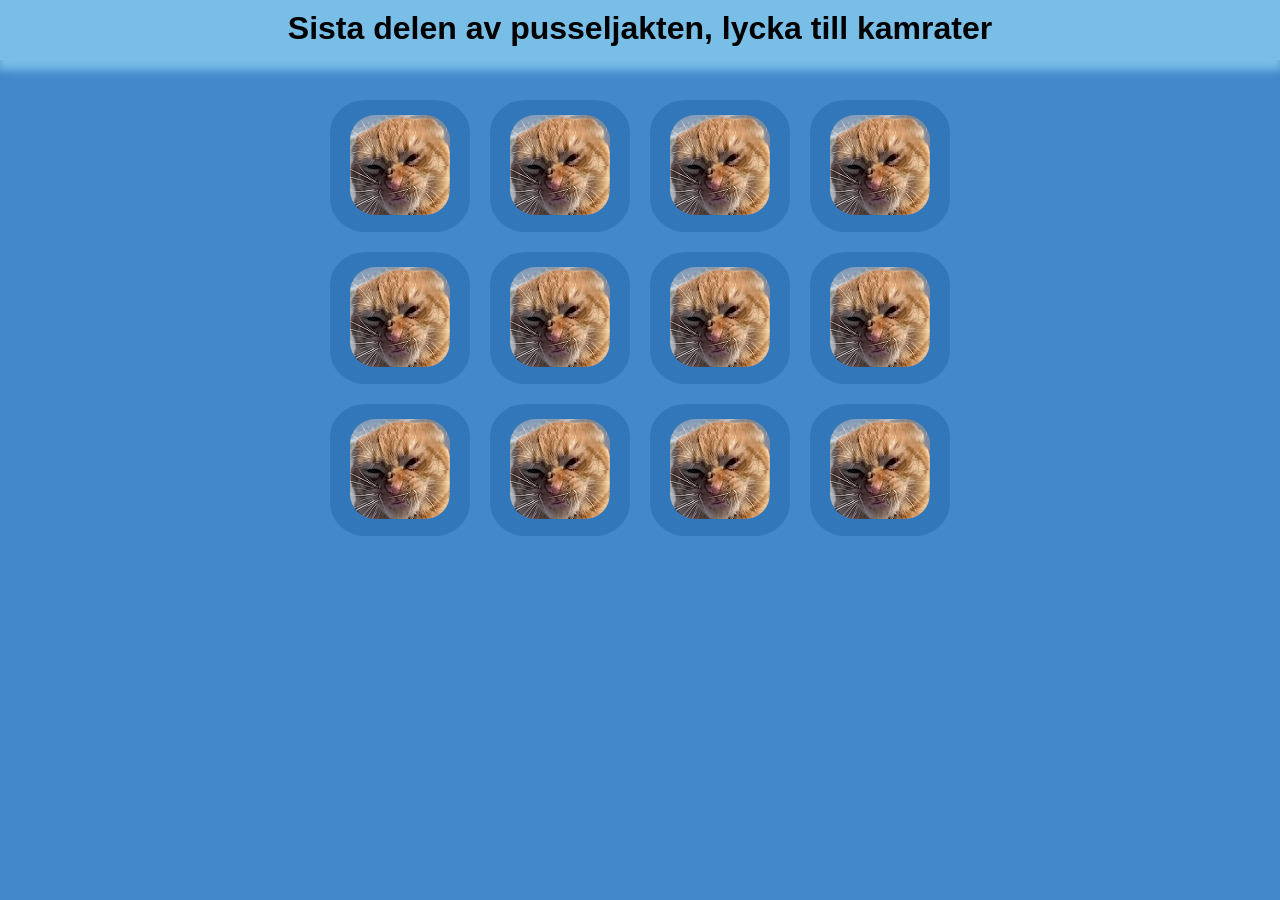
==== index.html @ 028fb8a0 "stavfel stavfel i bildlänk" ====
<!DOCTYPE html>
<html lang="en">
<head>
    <meta charset="UTF-8">
    <title>Skrr</title>

    <!-- länka .css -->
    <link rel="stylesheet" href="stylesheet.css" >
</head>
<body>

<!-- headern startar här -->
    <div id="header">
        <header>
            <h1>Sista delen av pusseljakten, lycka till kamrater</h1>
        </header>
    </div>
<!-- innehållet startar med en stor container #page -->
    <div id="page">

        <!-- container för samtliga bilder -->
    <div id="pictures">
      
        <p></p>
        <div class="picture">
          <img src="images/exempelbild.jpg" alt="1"/>
        </div>
        <div class="picture">
          <img src="images/exempelbild.jpg" alt="2"/>
        </div>
        <div class="picture">
          <img src="images/exempelbild.jpg" alt="3"/>
        </div>
        <div class="picture">
          <img src="images/exempelbild.jpg" alt="4"/>
        </div>
        <div class="picture">
          <img src="images/exempelbild.jpg" alt="5"/>
        </div>
        <div class="picture">
          <img src="images/exempelbild.jpg" alt="6"/>
        </div>
        <div class="picture">
          <img src="images/exempelbild.jpg" alt="7"/>
        </div>
        <div class="picture">
          <img src="images/exempelbild.jpg" alt="8"/>
        </div>
        <div class="picture">
          <img src="images/exempelbild.jpg" alt="9"/>
        </div>
        <div class="picture">
          <img src="images/exempelbild.jpg" alt="11"/>
        </div>
        <div class="picture">
          <img src="images/exempelbild.jpg" alt="12"/>
        </div>
        <div class="picture">
          <img src="images/exempelbild.jpg" alt="13"/>
        </div>
    </div>

</body>
</html>
---- stylesheet.css ----
/* font-style och margin som grund */
* {font-family: Helvetica, Verdana, Roboto, sans-serif;  margin: 0 auto;}


/* bakgrundsfärg och den stora containern för varje sida */
body { background-color: #4488CC;}
#page {text-align:center; width:640px; color:white; margin-top:30px;}


/* hela headern och sociala mediernas länkar */
header {background-color: #78BEE6; width:100%;  height:60px;  text-align:center;   -webkit-box-shadow: 0px 8px 8px 2px rgba(120,190,230,1); -moz-box-shadow: 0px 8px 8px 2px rgba(120,190,230,1);}
header h1 {padding-top: 10px; color: #000000;}

/* receptlistor */
#pictures  {position: relative; width: 100%; position: center;}
.picture { float:left; width: 110px; padding: 15px; margin: 10px; background-color: #3377BB; border-radius: 25%; font-size: 10px;}
.picture img { width: 100px; height: 100px; border-radius: 25%;  }
10+15+110+15+10 = 160px,	640/160 = 4


/* diverse regler som jag inte kunde placera bättre utan konflikt */
h1 {font-size:32px;} /* stor rubrik */
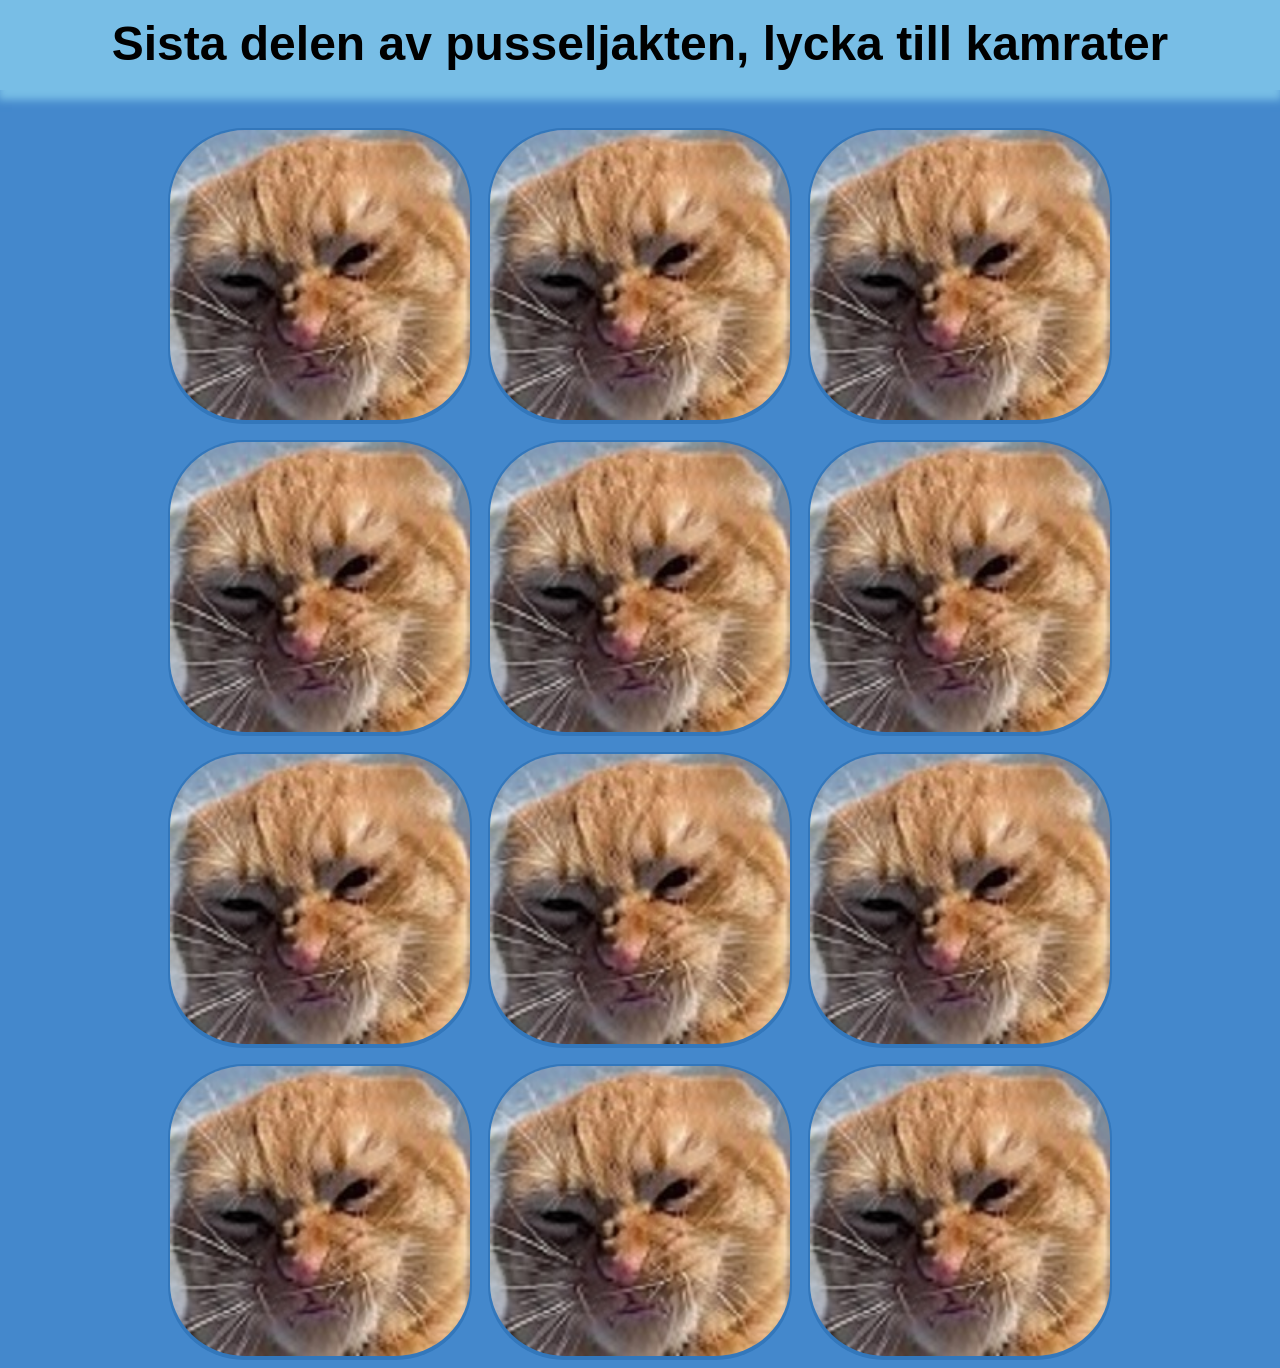
==== commit a5c82f2e: "nytt koncept" ====
--- a/index.html
+++ b/index.html
@@ -23,40 +23,40 @@
       
         <p></p>
         <div class="picture">
-          <img src="images/exempelbild.jpg" alt="1"/>
+          <img src="images/katt.jpg" alt="1"/>
         </div>
         <div class="picture">
-          <img src="images/exempelbild.jpg" alt="2"/>
+          <img src="images/katt.jpg" alt="2"/>
         </div>
         <div class="picture">
-          <img src="images/exempelbild.jpg" alt="3"/>
+          <img src="images/katt.jpg" alt="3"/>
         </div>
         <div class="picture">
-          <img src="images/exempelbild.jpg" alt="4"/>
+          <img src="images/katt.jpg" alt="4"/>
         </div>
         <div class="picture">
-          <img src="images/exempelbild.jpg" alt="5"/>
+          <img src="images/katt.jpg" alt="5"/>
         </div>
         <div class="picture">
-          <img src="images/exempelbild.jpg" alt="6"/>
+          <img src="images/katt.jpg" alt="6"/>
         </div>
         <div class="picture">
-          <img src="images/exempelbild.jpg" alt="7"/>
+          <img src="images/katt.jpg" alt="7"/>
         </div>
         <div class="picture">
-          <img src="images/exempelbild.jpg" alt="8"/>
+          <img src="images/katt.jpg" alt="8"/>
         </div>
         <div class="picture">
-          <img src="images/exempelbild.jpg" alt="9"/>
+          <img src="images/katt.jpg" alt="9"/>
         </div>
         <div class="picture">
-          <img src="images/exempelbild.jpg" alt="11"/>
+          <img src="images/katt.jpg" alt="11"/>
         </div>
         <div class="picture">
-          <img src="images/exempelbild.jpg" alt="12"/>
+          <img src="images/katt.jpg" alt="12"/>
         </div>
         <div class="picture">
-          <img src="images/exempelbild.jpg" alt="13"/>
+          <img src="images/katt.jpg" alt="13"/>
         </div>
     </div>
 
--- a/stylesheet.css
+++ b/stylesheet.css
@@ -5,19 +5,17 @@
 
 /* bakgrundsfärg och den stora containern för varje sida */
 body { background-color: #4488CC;}
-#page {text-align:center; width:640px; color:white; margin-top:30px;}
+#page {text-align:center; width:960px; color:white; margin-top:30px;}
 
 
 /* hela headern och sociala mediernas länkar */
-header {background-color: #78BEE6; width:100%;  height:60px;  text-align:center;   -webkit-box-shadow: 0px 8px 8px 2px rgba(120,190,230,1); -moz-box-shadow: 0px 8px 8px 2px rgba(120,190,230,1);}
-header h1 {padding-top: 10px; color: #000000;}
+header {background-color: #78BEE6; width:100%;  height:90px;  text-align:center;   -webkit-box-shadow: 0px 8px 8px 2px rgba(120,190,230,1); -moz-box-shadow: 0px 8px 8px 2px rgba(120,190,230,1);}
+header h1 {padding-top: 16px; color: #000000; font-size:48px;}
 
 /* receptlistor */
 #pictures  {position: relative; width: 100%; position: center;}
-.picture { float:left; width: 110px; padding: 15px; margin: 10px; background-color: #3377BB; border-radius: 25%; font-size: 10px;}
-.picture img { width: 100px; height: 100px; border-radius: 25%;  }
-10+15+110+15+10 = 160px,	640/160 = 4
-
-
-/* diverse regler som jag inte kunde placera bättre utan konflikt */
-h1 {font-size:32px;} /* stor rubrik */+.picture { float:left; width: 300px; padding: 2px; margin: 8px; background-color: #3377BB; border-radius: 25%; font-size: 10px;}
+.picture img { width: 300px; height: 290px; border-radius: 25%;  }
+13+2+130+2+13 = 160px,	640/160 = 4
+13+2+210+2+13	= 240px,	960/240 = 4
+8+2+300+2+8	= 320px,	960/320 = 3
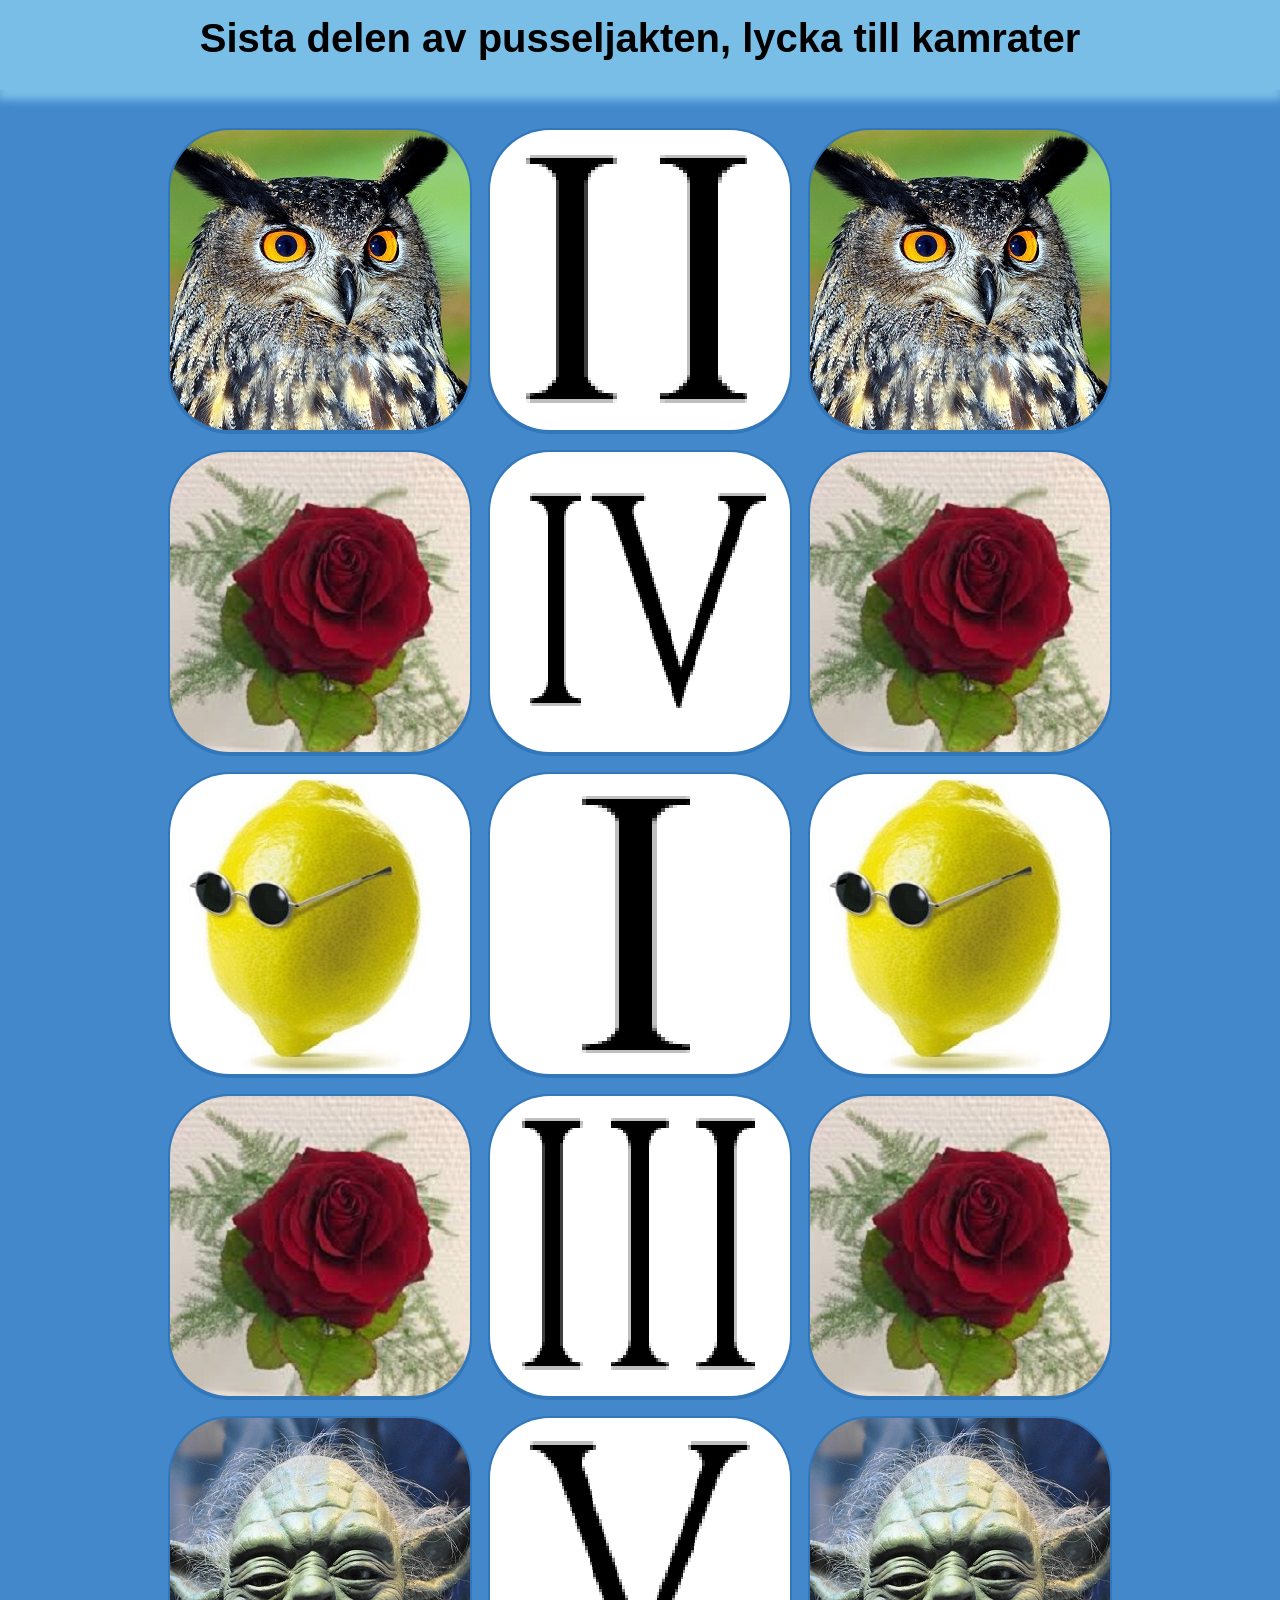
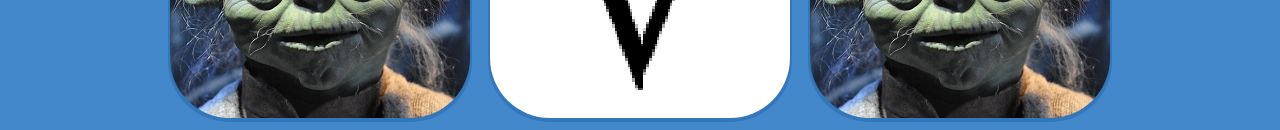
==== commit c9fbe42c: "finished? tror pusslet är färdigt, säg till david/amira om du löst det" ====
--- a/index.html
+++ b/index.html
@@ -23,40 +23,53 @@
       
         <p></p>
         <div class="picture">
-          <img src="images/katt.jpg" alt="1"/>
+          <img src="images/uggla.jpg" alt="21"/>
         </div>
         <div class="picture">
-          <img src="images/katt.jpg" alt="2"/>
+          <img src="images/2.jpg" alt="22"/>
         </div>
         <div class="picture">
-          <img src="images/katt.jpg" alt="3"/>
+          <img src="images/uggla.jpg" alt="23"/>
+        </div>
+
+        <div class="picture">
+          <img src="images/ros.jpg" alt="33"/>
         </div>
         <div class="picture">
-          <img src="images/katt.jpg" alt="4"/>
+          <img src="images/4.jpg" alt="42"/>
         </div>
         <div class="picture">
-          <img src="images/katt.jpg" alt="5"/>
+          <img src="images/ros.jpg" alt="41"/>
+        </div>
+
+        <div class="picture">
+          <img src="images/citron.jpg" alt="11"/>
         </div>
         <div class="picture">
-          <img src="images/katt.jpg" alt="6"/>
+          <img src="images/1.jpg" alt="12"/>
         </div>
         <div class="picture">
-          <img src="images/katt.jpg" alt="7"/>
+          <img src="images/citron.jpg" alt="13"/>
+        </div>
+
+        <div class="picture">
+          <img src="images/ros.jpg" alt="31"/>
         </div>
         <div class="picture">
-          <img src="images/katt.jpg" alt="8"/>
+          <img src="images/3.jpg" alt="32"/>
         </div>
         <div class="picture">
-          <img src="images/katt.jpg" alt="9"/>
+          <img src="images/ros.jpg" alt="43"/>
+        </div>
+
+        <div class="picture">
+          <img src="images/yoda.jpg" alt="51"/>
         </div>
         <div class="picture">
-          <img src="images/katt.jpg" alt="11"/>
+          <img src="images/5.jpg" alt="52"/>
         </div>
         <div class="picture">
-          <img src="images/katt.jpg" alt="12"/>
-        </div>
-        <div class="picture">
-          <img src="images/katt.jpg" alt="13"/>
+          <img src="images/yoda.jpg" alt="53"/>
         </div>
     </div>
 
--- a/stylesheet.css
+++ b/stylesheet.css
@@ -10,12 +10,9 @@
 
 /* hela headern och sociala mediernas länkar */
 header {background-color: #78BEE6; width:100%;  height:90px;  text-align:center;   -webkit-box-shadow: 0px 8px 8px 2px rgba(120,190,230,1); -moz-box-shadow: 0px 8px 8px 2px rgba(120,190,230,1);}
-header h1 {padding-top: 16px; color: #000000; font-size:48px;}
+header h1 {padding-top: 16px; color: #000000; font-size:40px;}
 
-/* receptlistor */
+/* bildlistor */
 #pictures  {position: relative; width: 100%; position: center;}
-.picture { float:left; width: 300px; padding: 2px; margin: 8px; background-color: #3377BB; border-radius: 25%; font-size: 10px;}
-.picture img { width: 300px; height: 290px; border-radius: 25%;  }
-13+2+130+2+13 = 160px,	640/160 = 4
-13+2+210+2+13	= 240px,	960/240 = 4
-8+2+300+2+8	= 320px,	960/320 = 3+.picture { float:left; width: 300px; padding: 2px; margin: 8px; background-color: #3377BB; border-radius: 20%; font-size: 10px;}
+.picture img { width: 300px; height: 300px; border-radius: 20%;  }
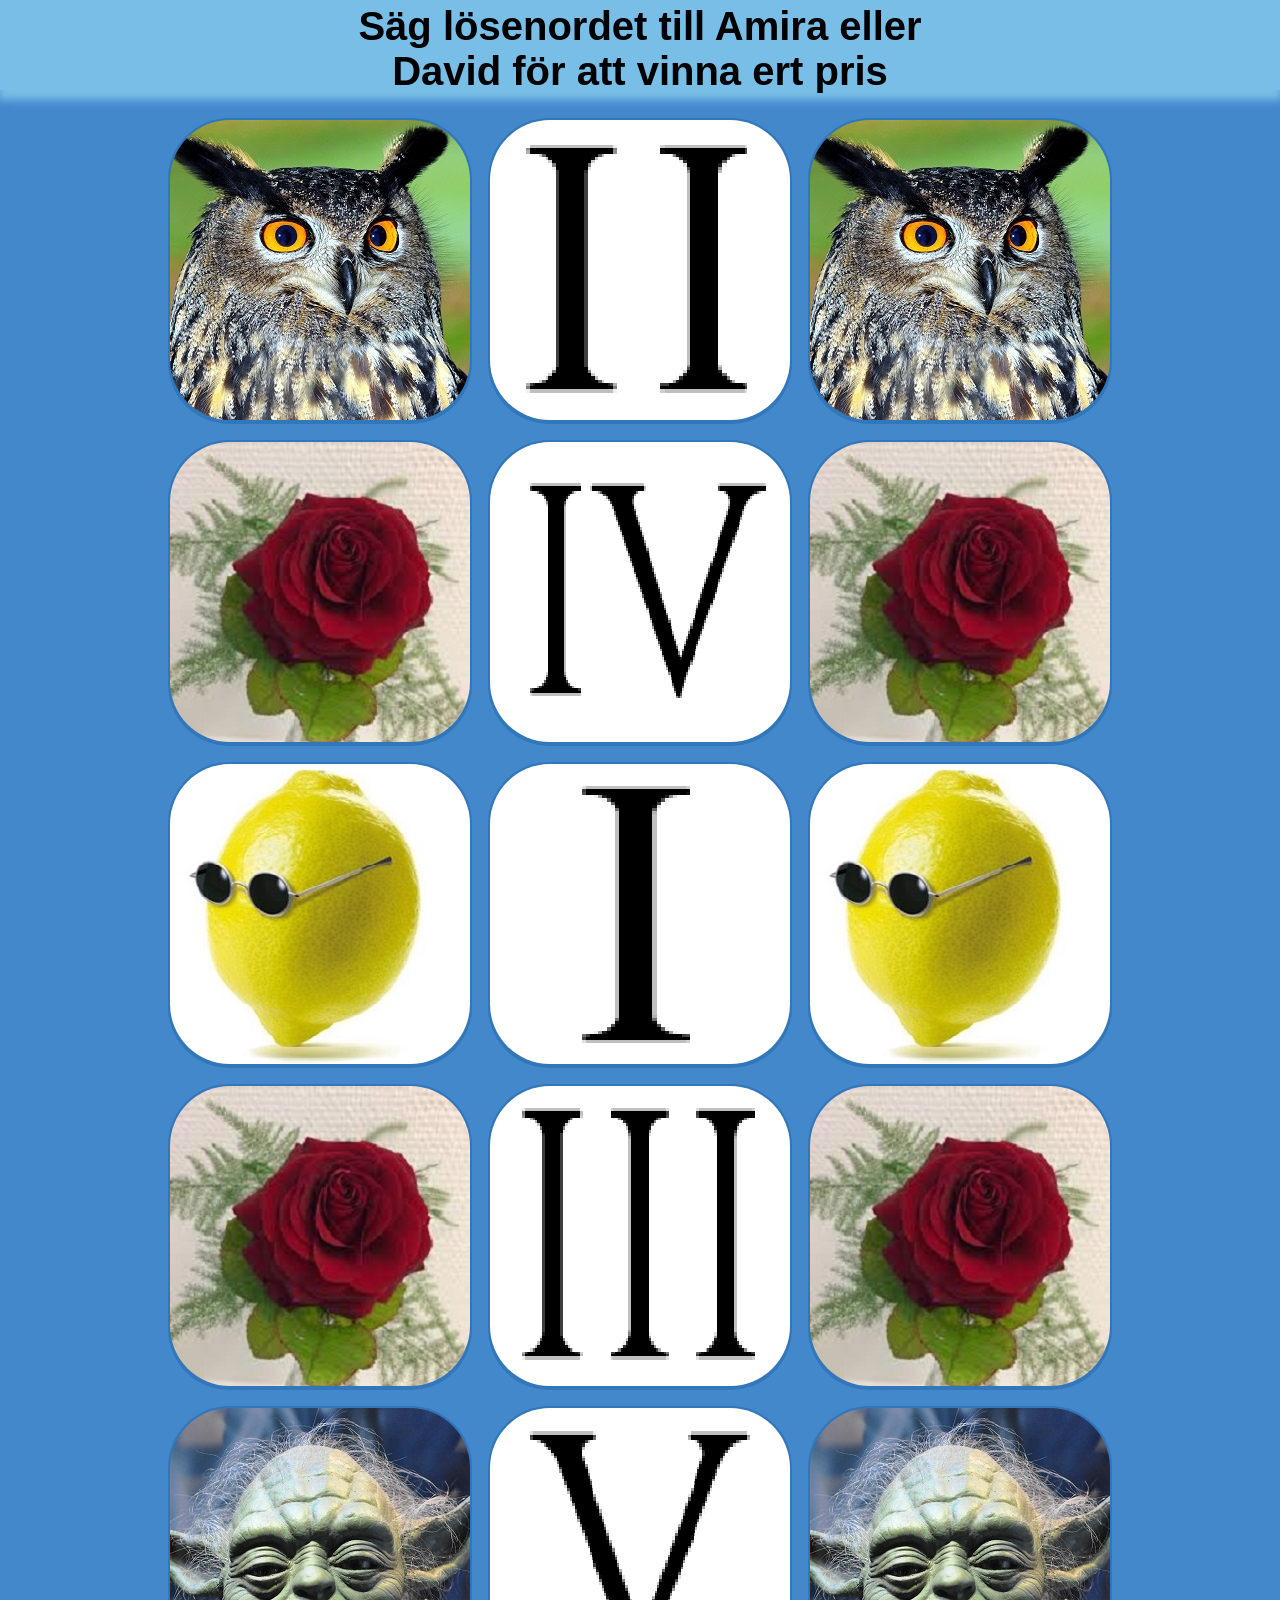
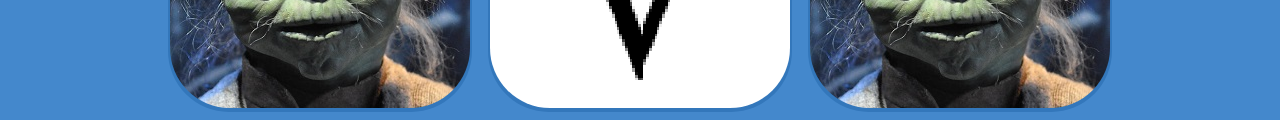
==== commit 66d8025c: "ny header finjustering och ny header" ====
--- a/index.html
+++ b/index.html
@@ -12,7 +12,8 @@
 <!-- headern startar här -->
     <div id="header">
         <header>
-            <h1>Sista delen av pusseljakten, lycka till kamrater</h1>
+            <h1>Säg lösenordet till Amira eller<br>
+		David för att vinna ert pris</h1>
         </header>
     </div>
 <!-- innehållet startar med en stor container #page -->
--- a/stylesheet.css
+++ b/stylesheet.css
@@ -5,12 +5,12 @@
 
 /* bakgrundsfärg och den stora containern för varje sida */
 body { background-color: #4488CC;}
-#page {text-align:center; width:960px; color:white; margin-top:30px;}
+#page {text-align:center; width:960px; color:white; margin-top:20px;}
 
 
 /* hela headern och sociala mediernas länkar */
 header {background-color: #78BEE6; width:100%;  height:90px;  text-align:center;   -webkit-box-shadow: 0px 8px 8px 2px rgba(120,190,230,1); -moz-box-shadow: 0px 8px 8px 2px rgba(120,190,230,1);}
-header h1 {padding-top: 16px; color: #000000; font-size:40px;}
+header h1 {padding-top: 4px; color: #000000; font-size:40px;}
 
 /* bildlistor */
 #pictures  {position: relative; width: 100%; position: center;}
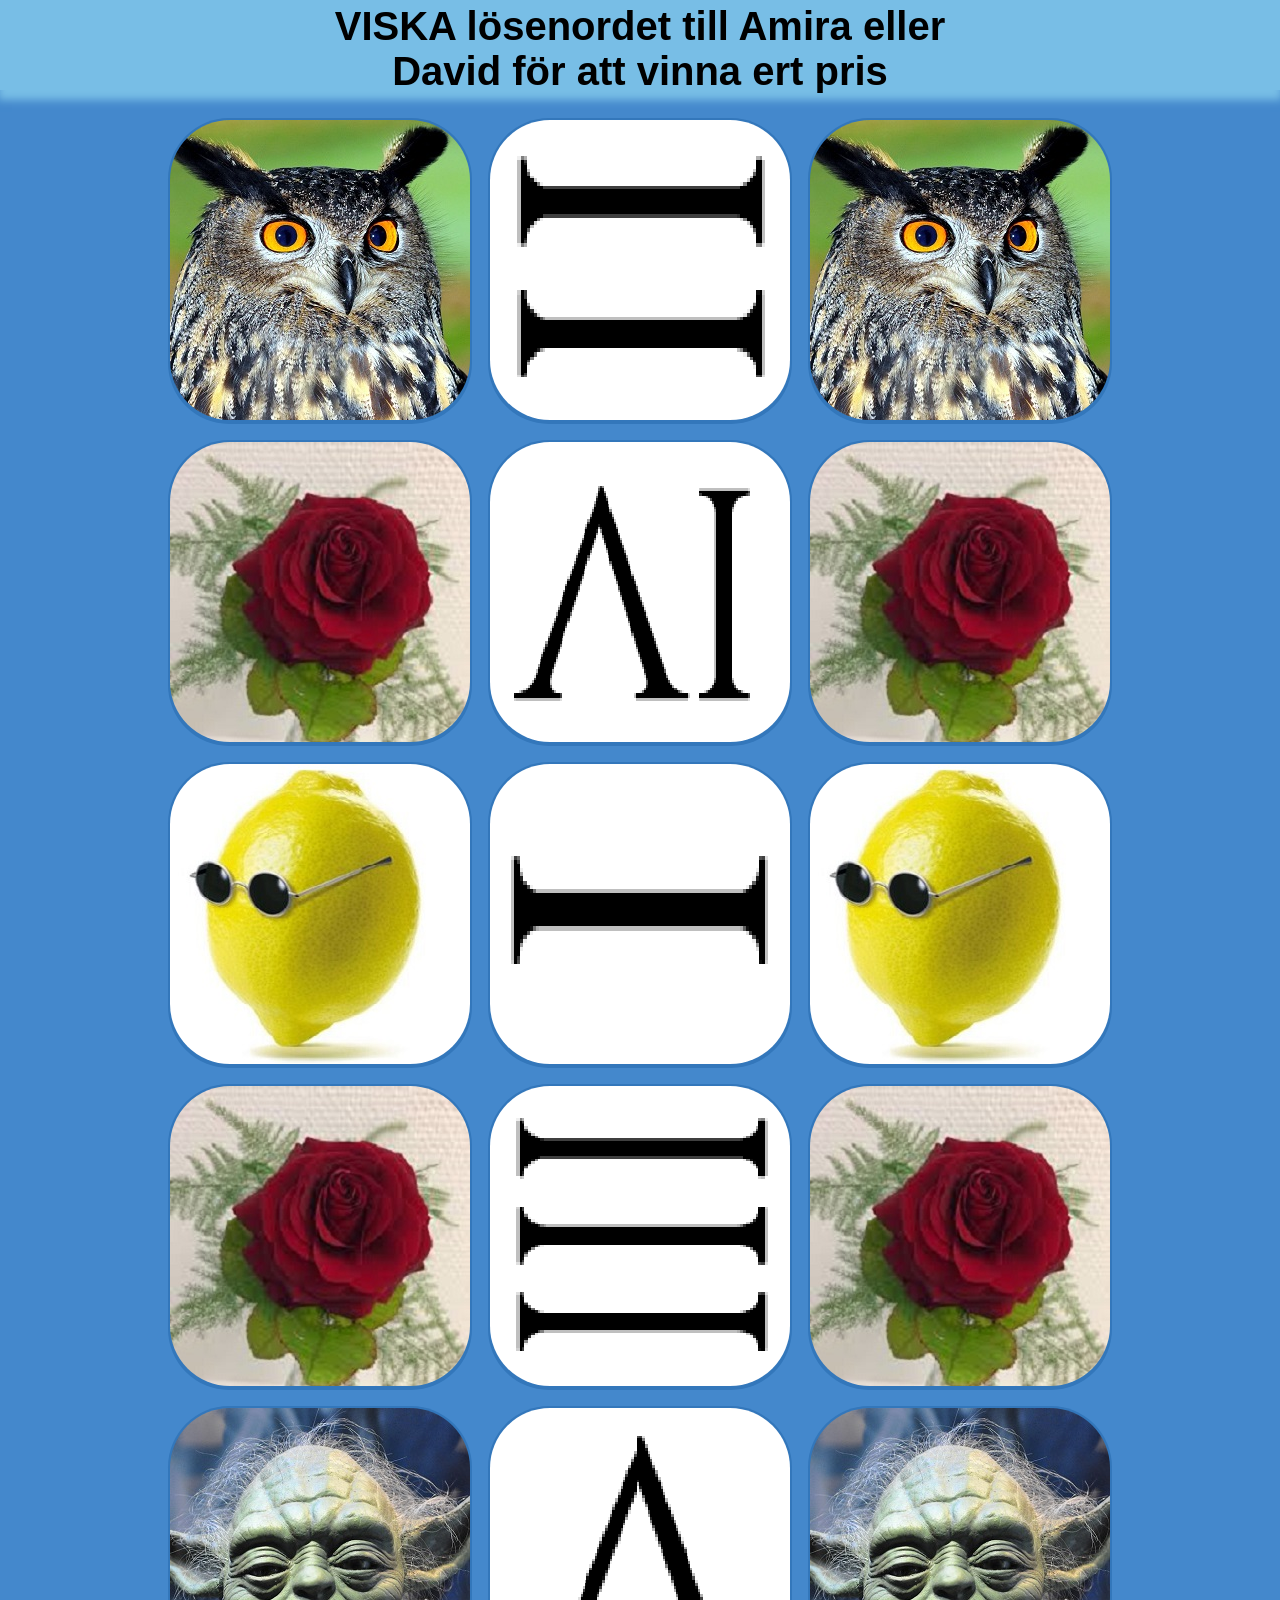
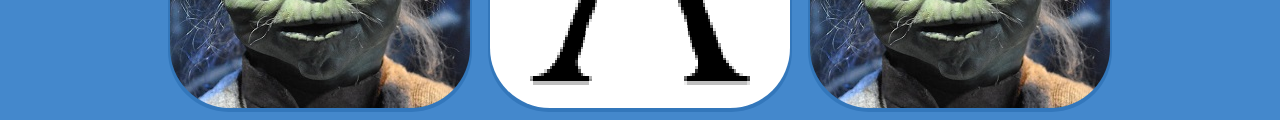
==== commit 162dd452: "Update index.html" ====
--- a/index.html
+++ b/index.html
@@ -12,7 +12,7 @@
 <!-- headern startar här -->
     <div id="header">
         <header>
-            <h1>Säg lösenordet till Amira eller<br>
+            <h1>VISKA lösenordet till Amira eller<br>
 		David för att vinna ert pris</h1>
         </header>
     </div>
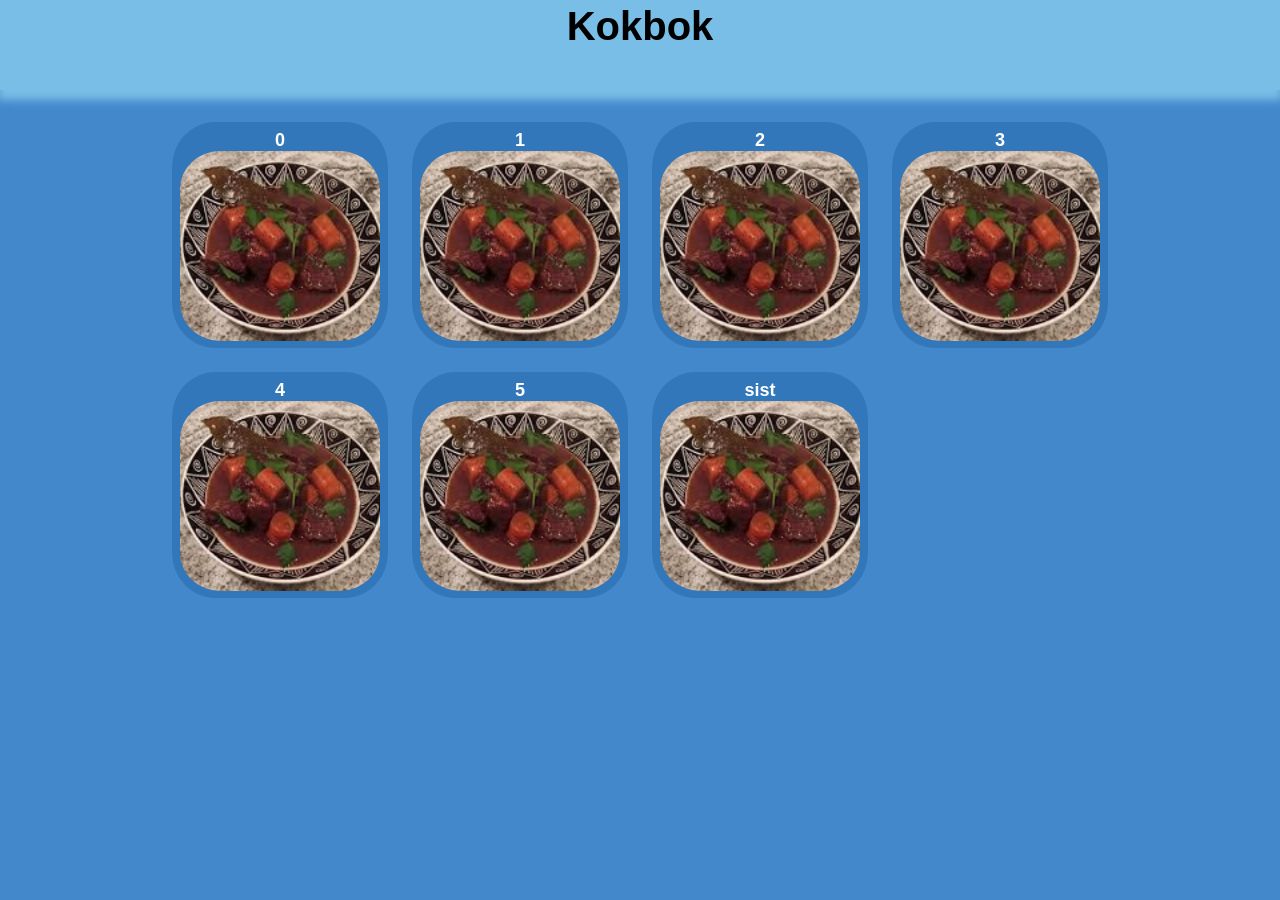
==== commit d4860093: "first commit first commit of new kokbok function to add recipe divs" ====
--- a/index.html
+++ b/index.html
@@ -6,73 +6,28 @@
 
     <!-- länka .css -->
     <link rel="stylesheet" href="stylesheet.css" >
+    <!-- länka .js -->
+    <script src="script.js"></script>
 </head>
 <body>
 
 <!-- headern startar här -->
     <div id="header">
         <header>
-            <h1>VISKA lösenordet till Amira eller<br>
-		David för att vinna ert pris</h1>
+            <h1 id="title"></h1>
         </header>
     </div>
 <!-- innehållet startar med en stor container #page -->
     <div id="page">
 
-        <!-- container för samtliga bilder -->
-    <div id="pictures">
-      
-        <p></p>
-        <div class="picture">
-          <img src="images/uggla.jpg" alt="21"/>
-        </div>
-        <div class="picture">
-          <img src="images/2.jpg" alt="22"/>
-        </div>
-        <div class="picture">
-          <img src="images/uggla.jpg" alt="23"/>
+        <!-- container för samtliga receptbilder -->
+    <div id="recipe_pictures">
+
+        <div id ="lastRecipe" class="recipe">
+          <h2 class="recipeTitle">sist</h2>
+          <img src="images/exempelbild.jpg" alt="exempelbild" class="recipeImage"/>
         </div>
 
-        <div class="picture">
-          <img src="images/ros.jpg" alt="33"/>
-        </div>
-        <div class="picture">
-          <img src="images/4.jpg" alt="42"/>
-        </div>
-        <div class="picture">
-          <img src="images/ros.jpg" alt="41"/>
-        </div>
-
-        <div class="picture">
-          <img src="images/citron.jpg" alt="11"/>
-        </div>
-        <div class="picture">
-          <img src="images/1.jpg" alt="12"/>
-        </div>
-        <div class="picture">
-          <img src="images/citron.jpg" alt="13"/>
-        </div>
-
-        <div class="picture">
-          <img src="images/ros.jpg" alt="31"/>
-        </div>
-        <div class="picture">
-          <img src="images/3.jpg" alt="32"/>
-        </div>
-        <div class="picture">
-          <img src="images/ros.jpg" alt="43"/>
-        </div>
-
-        <div class="picture">
-          <img src="images/yoda.jpg" alt="51"/>
-        </div>
-        <div class="picture">
-          <img src="images/5.jpg" alt="52"/>
-        </div>
-        <div class="picture">
-          <img src="images/yoda.jpg" alt="53"/>
-        </div>
     </div>
-
 </body>
 </html>
--- a/stylesheet.css
+++ b/stylesheet.css
@@ -1,4 +1,4 @@
-  
+
 /* font-style och margin som grund */
 * {font-family: Helvetica, Verdana, Roboto, sans-serif;  margin: 0 auto;}
 
@@ -13,6 +13,6 @@
 header h1 {padding-top: 4px; color: #000000; font-size:40px;}
 
 /* bildlistor */
-#pictures  {position: relative; width: 100%; position: center;}
-.picture { float:left; width: 300px; padding: 2px; margin: 8px; background-color: #3377BB; border-radius: 20%; font-size: 10px;}
-.picture img { width: 300px; height: 300px; border-radius: 20%;  }
+#recipe_pictures  {position: relative; width: 100%; position: center;}
+.recipe { float:left; width: 200px; height: 200px; padding: 8px; padding-bottom: 18px; margin: 12px; background-color: #3377BB; border-radius: 20%; font-size: 12px;}
+.recipeImage { width: 200px; height: 190px; border-radius: 20%;  }
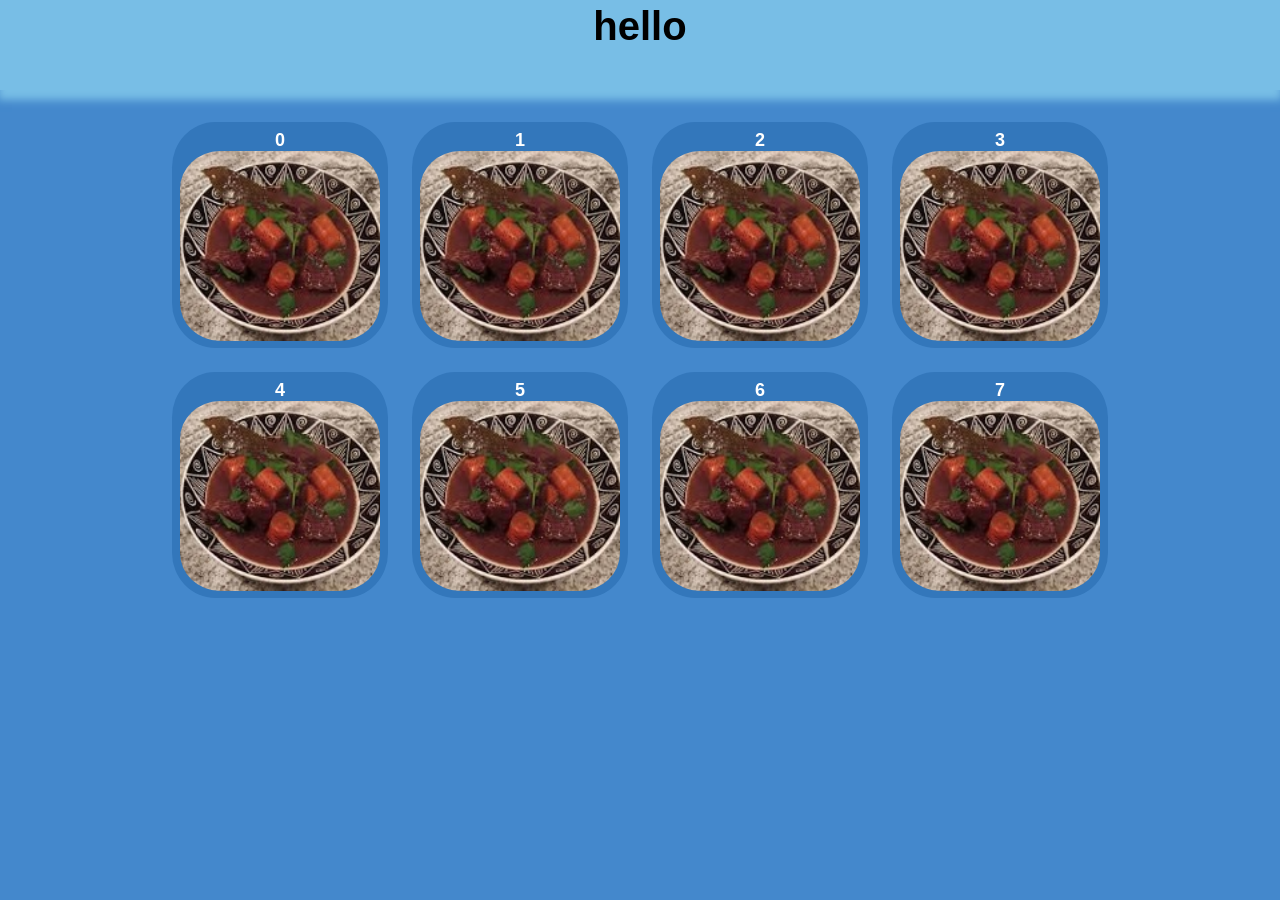
==== commit b78b46a6: "add database.txt just the file" ====
--- a/index.html
+++ b/index.html
@@ -22,12 +22,7 @@
 
         <!-- container för samtliga receptbilder -->
     <div id="recipe_pictures">
-
-        <div id ="lastRecipe" class="recipe">
-          <h2 class="recipeTitle">sist</h2>
-          <img src="images/exempelbild.jpg" alt="exempelbild" class="recipeImage"/>
-        </div>
-
+      
     </div>
 </body>
 </html>
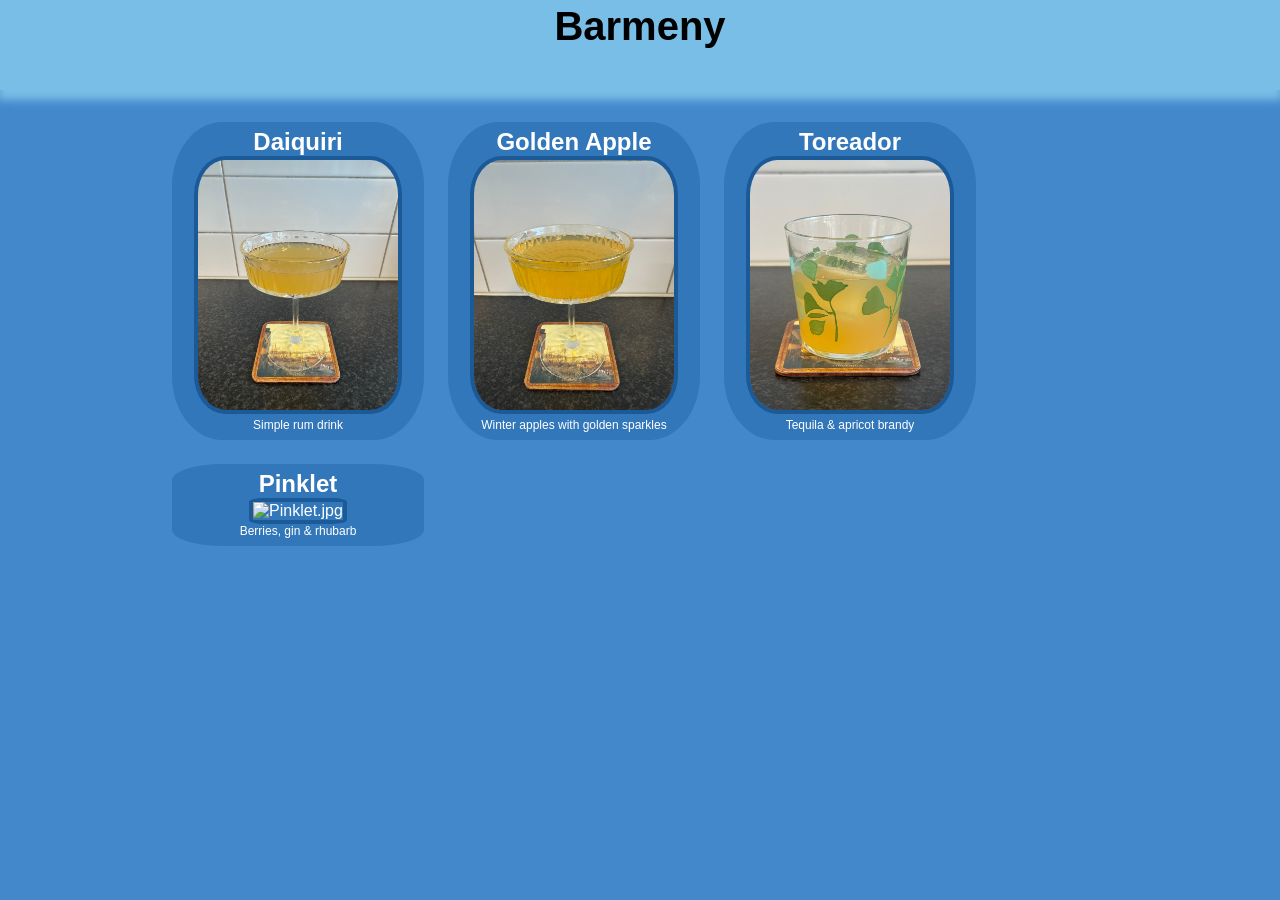
==== commit 63fbbd71: "First iteration with 4 drinks" ====
--- a/index.html
+++ b/index.html
@@ -21,7 +21,7 @@
     <div id="page">
 
         <!-- container för samtliga receptbilder -->
-    <div id="recipe_pictures">
+    <div id="cocktail_pictures">
       
     </div>
 </body>
--- a/stylesheet.css
+++ b/stylesheet.css
@@ -13,6 +13,9 @@
 header h1 {padding-top: 4px; color: #000000; font-size:40px;}
 
 /* bildlistor */
-#recipe_pictures  {position: relative; width: 100%; position: center;}
-.recipe { float:left; width: 200px; height: 200px; padding: 8px; padding-bottom: 18px; margin: 12px; background-color: #3377BB; border-radius: 20%; font-size: 12px;}
-.recipeImage { width: 200px; height: 190px; border-radius: 20%;  }
+#cocktail_pictures  {position: relative; width: 100%; position: center;}
+.cocktail { float:left; width: 25%; height: 50%; padding: 6px; padding-bottom: 8px; margin: 12px; background-color: #3377BB; border-radius: 20%;}
+.cocktailTitle { font-size: 16px; text-align: center;}
+.cocktailImage { width: 200px; height: 250px; border-radius: 15%; border: 4px solid #1b5997;}
+.cocktailDescription { font-size: 12px; text-align: center;}
+
